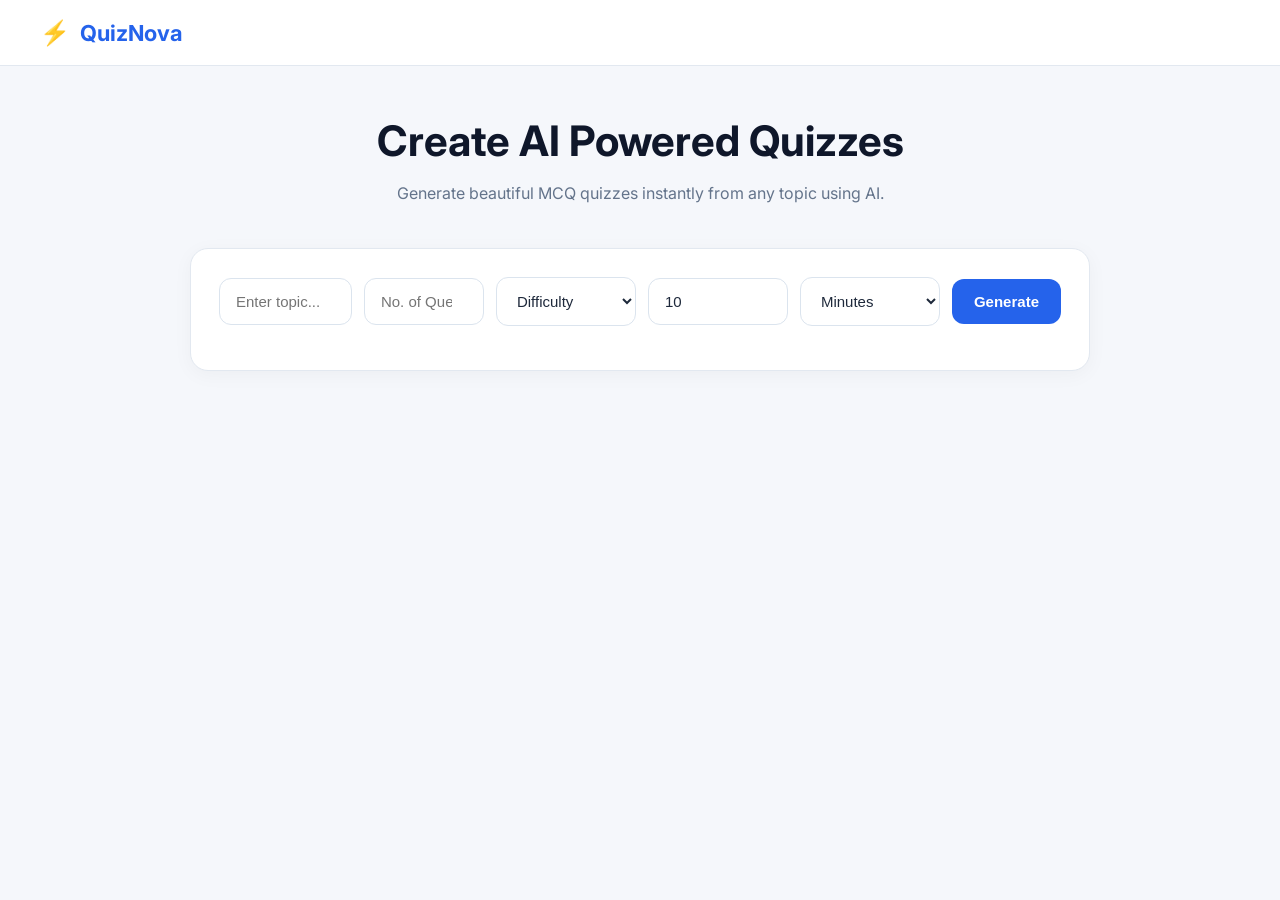
==== frontend/index.html @ 5c924c6f "first commit" ====
<!DOCTYPE html>
<html lang="en">
<head>
  <meta charset="UTF-8" />
  <meta name="viewport" content="width=device-width, initial-scale=1.0"/>
  <title>QuizNova</title>

  <link rel="stylesheet" href="styles.css">

  <link rel="preconnect" href="https://fonts.googleapis.com">
  <link rel="preconnect" href="https://fonts.gstatic.com" crossorigin>

  <link href="https://fonts.googleapis.com/css2?family=Inter:wght@400;500;600;700&display=swap" rel="stylesheet">
</head>

<body>

  <header>
    <div class="logo">
      <span>⚡</span>
      <h2>QuizNova</h2>
    </div>
  </header>

  <main class="container">

    <!-- HERO -->
    <section class="hero">
      <h1>Create AI Powered Quizzes</h1>

      <p>
        Generate beautiful MCQ quizzes instantly from any topic using AI.
      </p>
    </section>

    <!-- GENERATE QUIZ -->
<section class="quiz-box" id="startScreen">

  <div class="input-area multi-input">

    <!-- TOPIC -->
    <input
      type="text"
      id="topic"
      placeholder="Enter topic..."
    >

    <!-- QUESTION COUNT -->
    <input
  type="number"
  id="questionCount"
  style="min-width: 120px;"
  placeholder="No. of Questions"
  min="1"
  max="50"
/>

    <!-- DIFFICULTY -->
    <select id="difficulty">

        <option value="" disabled selected>
            Difficulty
        </option>

        <option value="easy">
            Easy
        </option>

        <option value="medium">
            Medium
        </option>

        <option value="hard">
            Hard
        </option>

    </select>

    <!-- TIME VALUE -->
<input
  type="number"
  id="timeValue"
  placeholder="Enter Time"
  min="1"
  value="10"
/>

<!-- TIME UNIT -->
<select id="timeUnit">

    <option value="seconds">
        Seconds
    </option>

    <option value="minutes" selected>
        Minutes
    </option>

    <option value="hours">
        Hours
    </option>

</select>

    <!-- GENERATE BUTTON -->
    <button onclick="generateQuiz()">
      Generate
    </button>

</div>

  <p id="status"></p>

</section>

<!-- LOADING SCREEN -->

<section
  id="loadingScreen"
  class="loading-screen"
  style="display: none;"
>

    <div class="loader"></div>

    <h2>Generating Your Quiz...</h2>

    <p>
        Our AI is preparing smart questions for you 🚀
    </p>

</section>

    <!-- QUIZ SECTION -->
    <section id="quizSection">
      <div id="timerBox" class="timer-box">

    ⏳ Time Left:
    <span id="timer">00:00</span>

</div>
      <form id="quizForm"></form>
      

      <!-- HIDDEN INITIALLY -->
      <button
        id="submitBtn"
        class="submit-btn"
        onclick="submitQuiz()"
        style="display: none;"
      >
        Submit Quiz
      </button>

    </section>

    <!-- RESULT SCREEN -->
    <section
      id="resultScreen"
      class="result-screen"
      style="display: none;"
    >

      <h2 id="greeting"></h2>

      <div class="score-card">
        <h3 id="finalScore"></h3>
      </div>

      <div class="result-actions">

        <button onclick="viewSolutions()">
          View Solutions
        </button>

        <button onclick="retakeQuiz()">
          Retake Quiz
        </button>

        <button type="button" onclick="startNewQuiz()">
          Start New Quiz
        </button>

      </div>

    </section>

    <!-- SOLUTIONS SCREEN -->
    <section
      id="solutionsScreen"
      class="solutions-screen"
      style="display: none;"
    >

      <div class="solution-header">

    <h2>Quiz Solutions</h2>

    <div class="solution-buttons">

        <button onclick="backToResults()">
            Back
        </button>

        <button onclick="retakeQuiz()">
            Retake Quiz
        </button>

        <button type="button" onclick="startNewQuiz()">
            Start New Quiz
        </button>

    </div>

</div>

      <div id="solutionsContainer"></div>

    </section>

  </main>

  <script src="script.js"></script>

</body>
</html>
---- frontend/styles.css ----
@import url('https://fonts.googleapis.com/css2?family=Inter:wght@400;500;600;700&display=swap');

*{
    margin:0;
    padding:0;
    box-sizing:border-box;
}

body{

    font-family:'Inter',sans-serif;

    background:#f5f7fb;

    color:#1e293b;

    min-height:100vh;
}

/* HEADER */

header{

    background:#ffffff;

    border-bottom:1px solid #e2e8f0;

    padding:18px 40px;

    position:sticky;

    top:0;

    z-index:100;
}

.logo{

    display:flex;

    align-items:center;

    gap:10px;
}

.logo span{

    font-size:24px;
}

.logo h2{

    font-size:22px;

    font-weight:700;

    color:#2563eb;
}

/* MAIN */

.container{

    width:92%;

    max-width:900px;

    margin:auto;

    padding-top:50px;

    padding-bottom:80px;
}

/* HERO */

.hero{

    text-align:center;

    margin-bottom:40px;
}

.hero h1{

    font-size:42px;

    color:#0f172a;

    margin-bottom:14px;

    line-height:1.2;
}

.hero p{

    color:#64748b;

    font-size:16px;

    line-height:1.7;

    max-width:650px;

    margin:auto;
}

/* QUIZ BOX */

.quiz-box{

    background:#ffffff;

    border:1px solid #e2e8f0;

    border-radius:18px;

    padding:28px;

    box-shadow:0 4px 20px rgba(0,0,0,0.04);

    margin-bottom:28px;
}

/* INPUTS */

.input-area{

    display:flex;

    gap:12px;
}

#topic{
    width:100%;
}

#questionCount{
    width:120px;
}

#difficulty{
    width:140px;
}

#timeValue{
    width:140px;
}

#timeUnit{
    width:140px;
}

.input-area input,
select{

    padding:14px 16px;

    border:1px solid #dbe4ee;

    border-radius:12px;

    background:#fff;

    font-size:15px;

    outline:none;

    transition:0.2s ease;

    color:#1e293b;
}

.input-area input:focus,
select:focus{

    border-color:#2563eb;

    box-shadow:0 0 0 3px rgba(37,99,235,0.12);
}

/* BUTTON */

button{

    padding:14px 22px;

    border:none;

    border-radius:12px;

    background:#2563eb;

    color:white;

    font-size:15px;

    font-weight:600;

    cursor:pointer;

    transition:0.2s ease;
}

button:hover{

    background:#1d4ed8;

    transform:translateY(-1px);
}

/* STATUS */

#status{

    margin-top:16px;

    color:#64748b;

    font-size:14px;
}

/* TIMER */

.timer-box{

    display:none;

    align-items:center;

    justify-content:center;

    gap:10px;

    background:#0f172a;

    color:white;

    padding:14px 20px;

    border-radius:16px;

    margin-bottom:24px;

    font-size:20px;

    font-weight:600;

    letter-spacing:0.3px;

    box-shadow:
        0 4px 18px rgba(15,23,42,0.12);

    border:
        1px solid rgba(255,255,255,0.06);
}
.timer-box span{

    font-weight:700;

    color:#60a5fa;
}
/* QUESTION CARD */

.question-card{

    background:#ffffff;

    border:1px solid #e2e8f0;

    border-radius:18px;

    padding:24px;

    margin-bottom:20px;

    box-shadow:0 4px 18px rgba(0,0,0,0.04);

    animation:fadeUp 0.3s ease;
}

.question-card p{

    font-size:17px;

    font-weight:600;

    line-height:1.6;

    margin-bottom:18px;

    color:#0f172a;
}

/* OPTIONS */

.option{

    display:flex;

    align-items:flex-start;

    gap:12px;

    padding:14px 16px;

    border:1px solid #e2e8f0;

    border-radius:12px;

    margin-bottom:12px;

    background:#ffffff;

    cursor:pointer;

    transition:0.2s ease;
}

.option:hover{

    border-color:#2563eb;

    background:#f8fbff;
}

.option input{

    width:18px;

    height:18px;

    margin-top:2px;

    accent-color:#2563eb;

    cursor:pointer;
}

.option span{

    line-height:1.5;

    color:#334155;
}

/* SUBMIT BUTTON */

.submit-btn{

    width:100%;

    margin-top:8px;

    background:#0f172a;
}

.submit-btn:hover{

    background:#020617;
}

/* RESULT SCREEN */

.result-screen{

    background:#ffffff;

    border:1px solid #e2e8f0;

    border-radius:20px;

    padding:38px;

    text-align:center;

    box-shadow:0 4px 20px rgba(0,0,0,0.04);

    animation:fadeUp 0.3s ease;
}

.result-screen h2{

    font-size:32px;

    margin-bottom:24px;

    color:#0f172a;
}

/* SCORE CARD */

.score-card{

    background:#2563eb;

    color:white;

    padding:34px;

    border-radius:18px;

    margin-bottom:28px;
}

.score-card h3{

    font-size:34px;

    line-height:1.5;
}

/* RESULT ACTIONS */

.result-actions{

    display:flex;

    justify-content:center;

    gap:14px;

    flex-wrap:wrap;
}

.result-actions button{

    min-width:170px;
}

/* SOLUTIONS */

.solutions-screen{

    animation:fadeUp 0.3s ease;
}

.solution-header{

    display:flex;

    justify-content:space-between;

    align-items:center;

    margin-bottom:28px;
}

.solution-header h2{

    font-size:32px;

    color:#0f172a;
}

/* SOLUTION CARD */

.solution-card{

    background:#ffffff;

    border:1px solid #e2e8f0;

    border-left:5px solid #2563eb;

    border-radius:18px;

    padding:26px;

    margin-bottom:22px;

    box-shadow:0 4px 18px rgba(0,0,0,0.04);
}

.solution-card h3{

    margin-bottom:16px;

    line-height:1.5;

    color:#0f172a;
}

.solution-card p{

    margin-bottom:10px;

    line-height:1.7;

    color:#475569;
}

/* LOADING */

.loading-screen{

    background:#ffffff;

    border:1px solid #e2e8f0;

    border-radius:20px;

    padding:50px 30px;

    text-align:center;

    box-shadow:0 4px 20px rgba(0,0,0,0.04);
}

.loading-screen h2{

    margin-top:22px;

    margin-bottom:10px;

    font-size:30px;

    color:#0f172a;
}

.loading-screen p{

    color:#64748b;

    font-size:15px;
}

/* LOADER */

.loader{

    width:65px;

    height:65px;

    border:5px solid #dbeafe;

    border-top:5px solid #2563eb;

    border-radius:50%;

    margin:auto;

    animation:spin 1s linear infinite;
}

/* MULTI INPUT */

.multi-input{

    display:grid;

    grid-template-columns:
        2fr
        1fr
        1.1fr
        1.2fr
        1fr
        auto;

    gap:12px;

    align-items:center;
}

/* ANIMATIONS */

@keyframes fadeUp{

    from{
        opacity:0;
        transform:translateY(10px);
    }

    to{
        opacity:1;
        transform:translateY(0);
    }
}

@keyframes spin{

    100%{
        transform:rotate(360deg);
    }
}

/* MOBILE */

@media(max-width:900px){

    .multi-input{
        grid-template-columns:1fr;
    }
}

@media(max-width:600px){

    header{
        padding:16px 20px;
    }

    .container{
        width:94%;
        padding-top:35px;
    }

    .hero h1{
        font-size:32px;
    }

    .hero p{
        font-size:15px;
    }

    .input-area{
        flex-direction:column;
    }

    button{
        width:100%;
    }

    .quiz-box,
    .question-card,
    .result-screen,
    .solution-card{
        padding:22px;
    }

    .result-screen h2,
    .solution-header h2{
        font-size:28px;
    }

    .score-card h3{
        font-size:28px;
    }

    .solution-header{
        flex-direction:column;
        gap:16px;
        align-items:stretch;
    }

    .result-actions{
        flex-direction:column;
    }
}
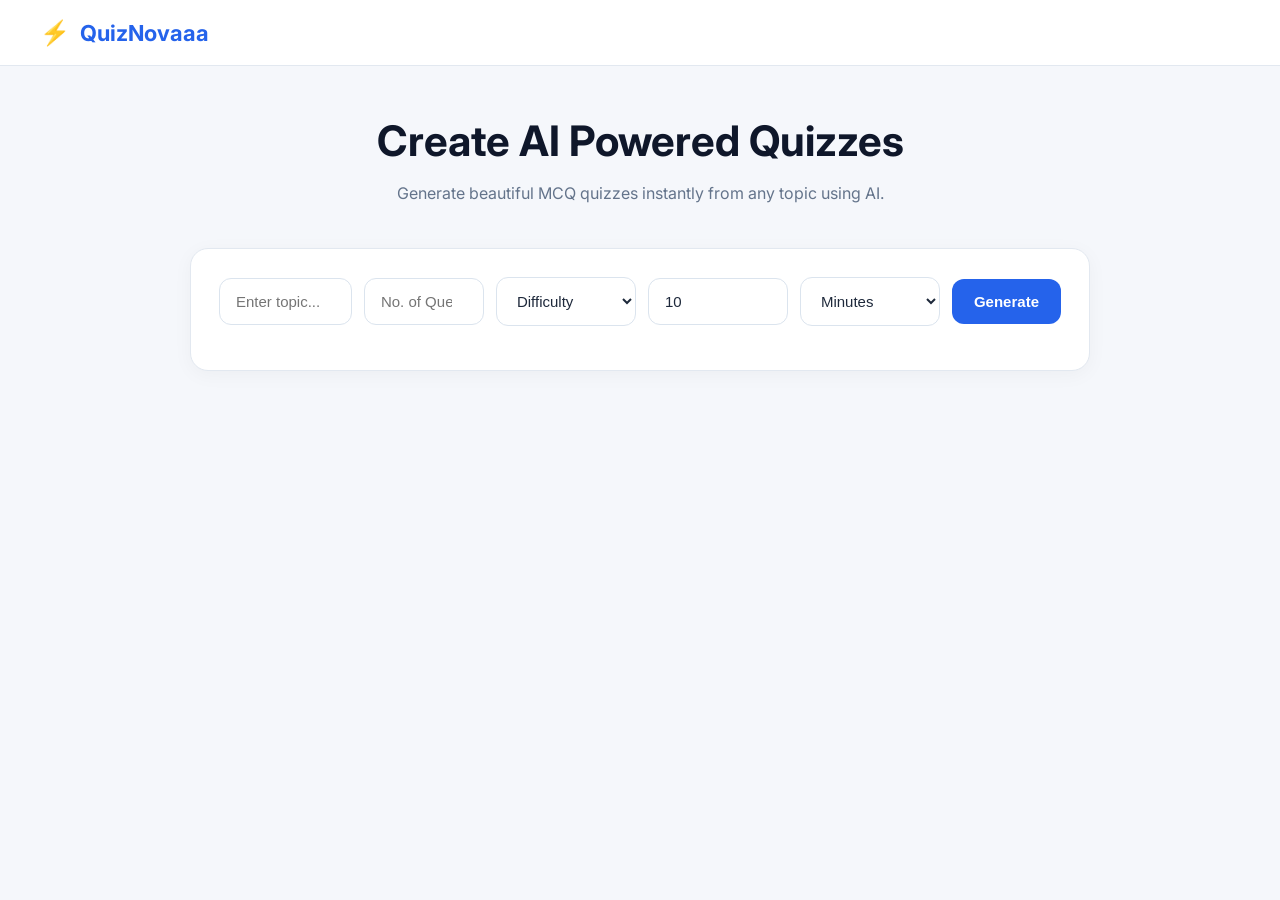
==== commit c51a373c: "ddd" ====
--- a/frontend/index.html
+++ b/frontend/index.html
@@ -18,7 +18,7 @@
   <header>
     <div class="logo">
       <span>⚡</span>
-      <h2>QuizNova</h2>
+      <h2>QuizNovaaa</h2>
     </div>
   </header>
 
